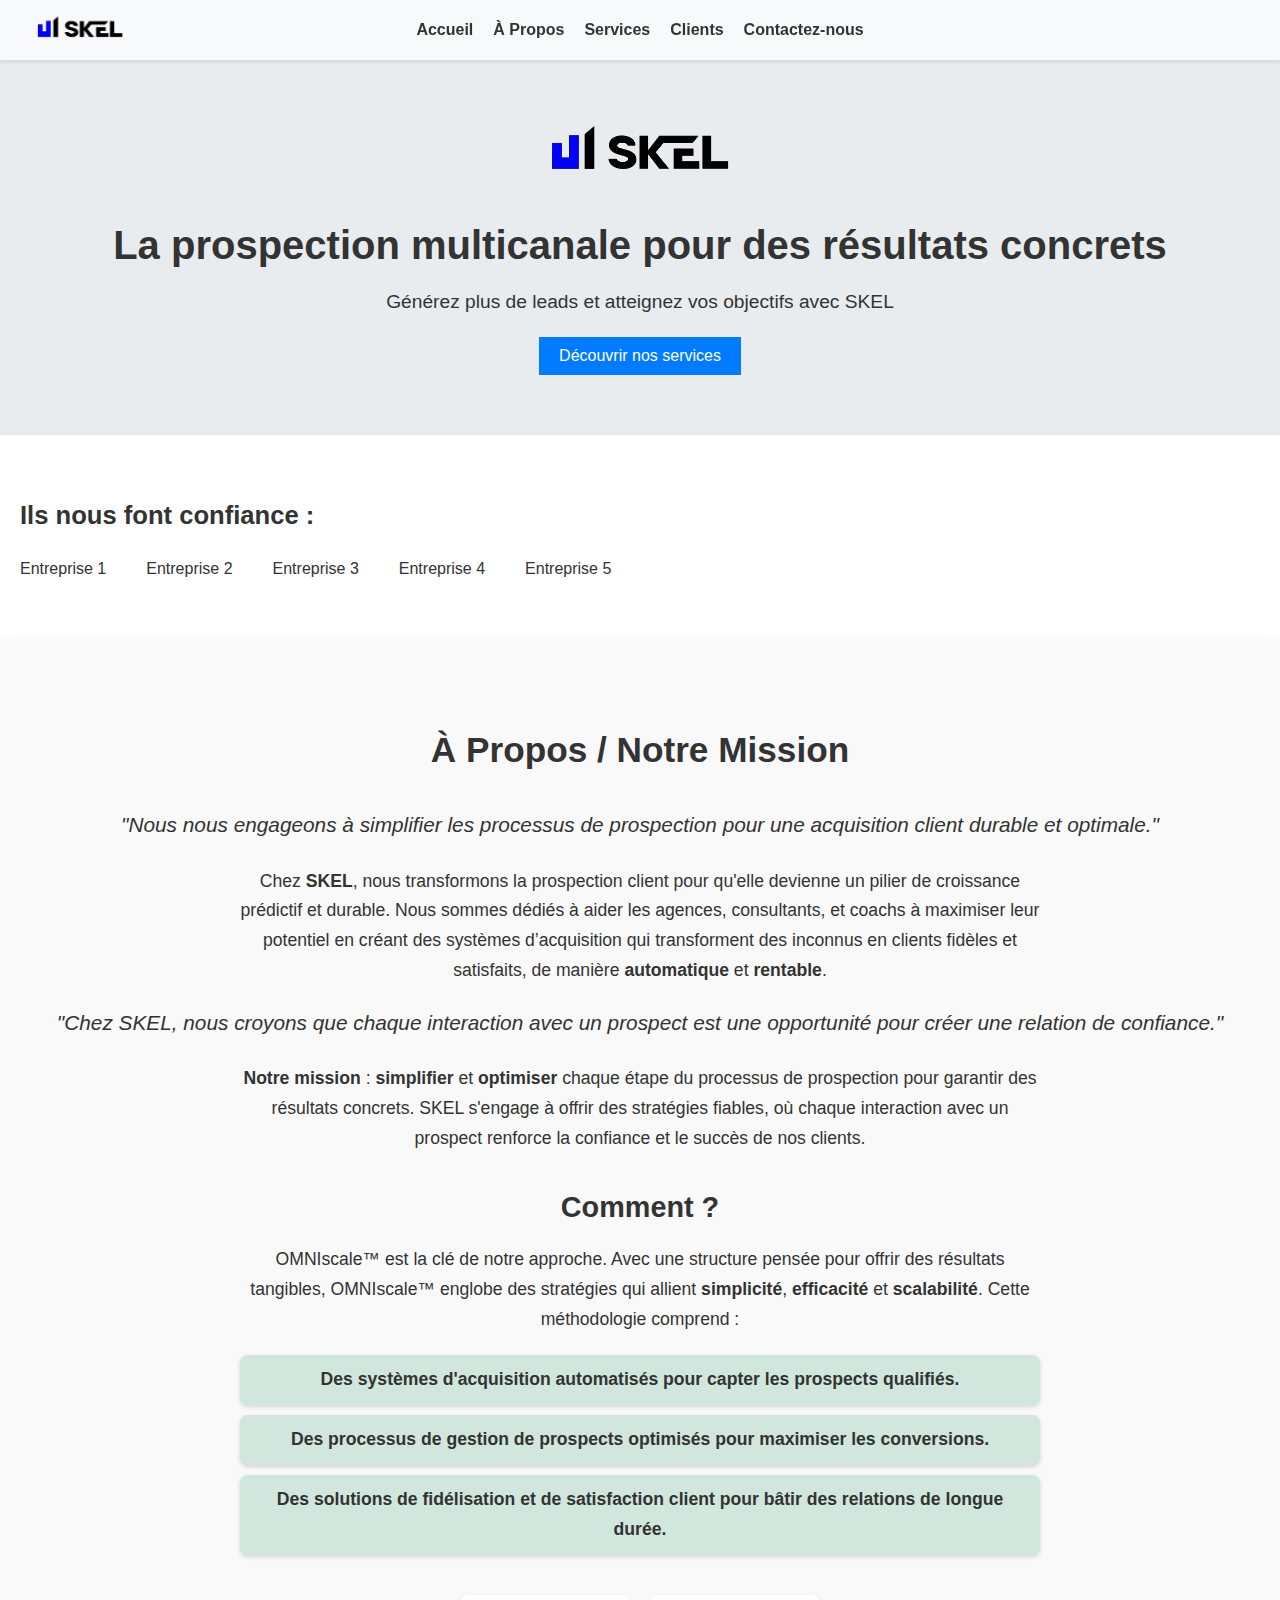
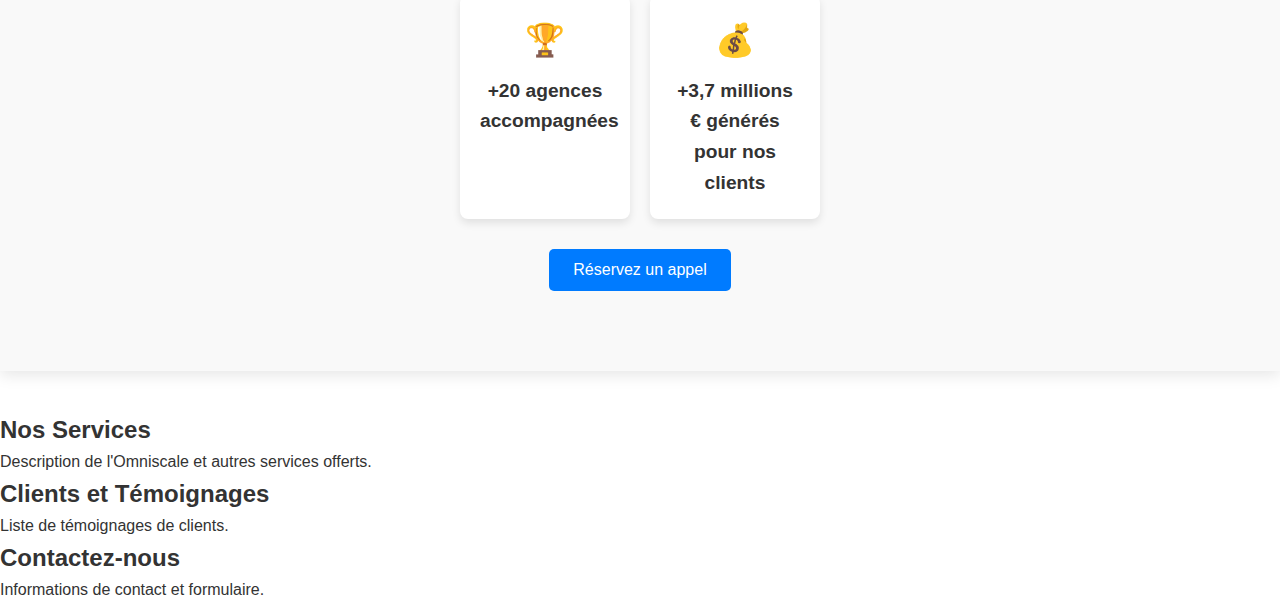
==== index.html @ d45bb6d4 "Update index.html" ====
<!DOCTYPE html>
<html lang="fr">
<head>
    <meta charset="UTF-8">
    <meta name="viewport" content="width=device-width, initial-scale=1.0">
    <title>SKEL - Prospection Multicanale</title>
    <link rel="stylesheet" href="assets/styles.css">
</head>
<body>

<!-- Menu de navigation -->
<header>
    <nav>
        <a href="#accueil" class="logo-container"><img src="assets/skel_logo.png" alt="Logo SKEL" class="logo"></a>
        <ul class="nav-links">
            <li><a href="#accueil">Accueil</a></li>
            <li><a href="#apropos">À Propos</a></li>
            <li><a href="#services">Services</a></li>
            <li><a href="#clients">Clients</a></li>
            <li><a href="#contact">Contactez-nous</a></li>
        </ul>
        <button class="hamburger" onclick="toggleMenu()">☰</button>
    </nav>
</header>

<!-- Section Accueil avec phrase d'accroche et logo -->
<section id="accueil">
    <img src="assets/skel_logo.png" alt="Logo SKEL" style="width: 250px; height: auto;">
    <h1>La prospection multicanale pour des résultats concrets</h1>
    <p>Générez plus de leads et atteignez vos objectifs avec SKEL</p>
    <button onclick="window.location.href='#services'">Découvrir nos services</button>
</section>

<!-- Section pour les entreprises de confiance -->
<section id="trusted">
    <h2>Ils nous font confiance :</h2>
    <div class="trusted-carousel">
        <span>Entreprise 1</span>
        <span>Entreprise 2</span>
        <span>Entreprise 3</span>
        <span>Entreprise 4</span>
        <span>Entreprise 5</span>
    </div>
</section>

<section id="apropos">
    <h2>À Propos / Notre Mission</h2>
    <blockquote class="phrase-accroche">"Nous nous engageons à simplifier les processus de prospection pour une acquisition client durable et optimale."</blockquote>
    
    <div class="intro-sk">
        <p>Chez <strong>SKEL</strong>, nous transformons la prospection client pour qu'elle devienne un pilier de croissance prédictif et durable. Nous sommes dédiés à aider les agences, consultants, et coachs à maximiser leur potentiel en créant des systèmes d’acquisition qui transforment des inconnus en clients fidèles et satisfaits, de manière <strong>automatique</strong> et <strong>rentable</strong>.</p>
        <blockquote class="phrase-accroche">"Chez SKEL, nous croyons que chaque interaction avec un prospect est une opportunité pour créer une relation de confiance."</blockquote> <!-- Phrase d'accroche ajoutée ici -->
        <p><strong>Notre mission</strong> : <strong>simplifier</strong> et <strong>optimiser</strong> chaque étape du processus de prospection pour garantir des résultats concrets. SKEL s'engage à offrir des stratégies fiables, où chaque interaction avec un prospect renforce la confiance et le succès de nos clients.</p>
    </div>

    <div class="methodology-overview">
        <h3>Comment ?</h3>
        <p>OMNIscale™ est la clé de notre approche. Avec une structure pensée pour offrir des résultats tangibles, OMNIscale™ englobe des stratégies qui allient <strong>simplicité</strong>, <strong>efficacité</strong> et <strong>scalabilité</strong>. Cette méthodologie comprend :</p>
        <ul>
            <li>Des systèmes d'acquisition automatisés pour capter les prospects qualifiés.</li>
            <li>Des processus de gestion de prospects optimisés pour maximiser les conversions.</li>
            <li>Des solutions de fidélisation et de satisfaction client pour bâtir des relations de longue durée.</li>
        </ul>
    </div>

    <div class="stats">
        <div class="stat-box">
            <span class="icon">🏆</span>
            <p><strong>+20</strong> agences accompagnées</p>
        </div>
        <div class="stat-box">
            <span class="icon">💰</span>
            <p><strong>+3,7 millions €</strong> générés pour nos clients</p>
        </div>
    </div>

    <button onclick="window.location.href='#contact'">Réservez un appel</button>
</section>

<section id="services">
    <h2>Nos Services</h2>
    <p>Description de l'Omniscale et autres services offerts.</p>
</section>

<section id="clients">
    <h2>Clients et Témoignages</h2>
    <p>Liste de témoignages de clients.</p>
</section>

<section id="contact">
    <h2>Contactez-nous</h2>
    <p>Informations de contact et formulaire.</p>
</section>

<script src="assets/script.js"></script>
</body>
</html>
---- assets/styles.css ----
/* Styles de base */
* {
    margin: 0;
    padding: 0;
    box-sizing: border-box;
    font-family: Arial, sans-serif;
}

body {
    line-height: 1.6;
    color: #333;
    overflow-x: hidden; /* Empêche le défilement horizontal */
}

/* Styles de navigation */
header {
    background-color: #f8f9fa;
    padding: 10px 20px;
    box-shadow: 0 2px 4px rgba(0, 0, 0, 0.1);
    position: sticky;
    top: 0;
    width: 100%;
    z-index: 1000;
    display: flex;
    align-items: center;
    justify-content: center;
    height: 60px;
}

/* Logo et menu dans une ligne pour PC */
.logo-container {
    position: absolute;
    top: 55%;
    left: 20px;
    transform: translateY(-50%);
}

.logo {
    width: 120px;
}

.nav-links {
    list-style-type: none;
    display: flex;
    gap: 20px;
}

.nav-links li {
    display: inline-block;
}

.nav-links li a {
    text-decoration: none;
    color: #333;
    font-weight: bold;
    transition: color 0.3s;
}

.nav-links li a:hover {
    color: #007bff;
}

/* Hamburger menu - Mobile uniquement */
.hamburger {
    display: none;
    font-size: 30px;
    background: none;
    border: none;
    cursor: pointer;
}

/* Section Accueil */
#accueil {
    text-align: center;
    padding: 60px 20px;
    background-color: #e9ecef;
}

#accueil img {
    width: 250px;
    margin-bottom: 20px;
}

#accueil h1 {
    font-size: 2.5rem;
    margin-bottom: 10px;
}

#accueil p {
    font-size: 1.2rem;
    margin-bottom: 20px;
}

#accueil button {
    background-color: #007bff;
    color: #fff;
    border: none;
    padding: 10px 20px;
    font-size: 1rem;
    cursor: pointer;
    transition: background-color 0.3s;
}

#accueil button:hover {
    background-color: #0056b3;
}

/* Carousel ajusté */
.trusted-carousel {
    display: flex;
    gap: 40px;
    animation: scroll 10s linear infinite;
    overflow: hidden;
    white-space: nowrap;
}

@keyframes scroll {
    0% { transform: translateX(0); }
    100% { transform: translateX(-100%); }
}

/* Section "Ils nous font confiance" */
#trusted h2 {
    font-size: 1.6rem;
    margin-bottom: 20px;
}

#trusted {
    padding: 60px 20px;
}

/* Section À propos */
#apropos {
    padding: 80px 20px;
    text-align: center;
    background-color: #f9f9f9;
    box-shadow: 0px 4px 15px rgba(0, 0, 0, 0.1);
    margin-bottom: 40px;
}

#apropos h2 {
    font-size: 2.2rem;
    margin-bottom: 30px;
}

.phrase-accroche {
    font-size: 1.3rem;
    font-style: italic;
    margin-bottom: 25px;
}

.intro-sk p, .methodology-overview p, .methodology-overview ul {
    font-size: 1.1rem;
    max-width: 800px;
    margin: auto;
    margin-bottom: 20px;
    line-height: 1.7;
}

.methodology-overview {
    margin-top: 30px;
}

.methodology-overview h3 {
    font-size: 1.8rem;
    margin-bottom: 15px;
}

.methodology-overview ul {
    list-style: none;
    padding: 0;
}

.methodology-overview ul li {
    margin: 10px 0;
    padding: 10px;
    background-color: #d1e7dd;
    border-radius: 8px;
    font-weight: bold;
    box-shadow: 0 2px 4px rgba(0, 0, 0, 0.15);
}

/* Bulles et stats */
.stats {
    display: flex;
    justify-content: center;
    gap: 20px;
    margin-top: 40px;
}

.stat-box {
    background-color: #ffffff;
    padding: 20px;
    box-shadow: 0 4px 8px rgba(0, 0, 0, 0.1);
    border-radius: 8px;
    width: 170px;
    text-align: center;
}

.stat-box .icon {
    font-size: 2rem;
    color: #007bff;
}

.stat-box p {
    font-size: 1.2rem;
    font-weight: bold;
    margin-top: 10px;
}

/* Bouton d'appel à l'action */
#apropos button {
    margin-top: 30px;
    padding: 12px 24px;
    font-size: 1rem;
    color: #fff;
    background-color: #007bff;
    border: none;
    border-radius: 5px;
    cursor: pointer;
    transition: background-color 0.3s;
}

#apropos button:hover {
    background-color: #0056b3;
}

/* Styles pour mobile */
@media (max-width: 768px) {
    .logo-container {
        position: absolute;
        top: 55%;
        left: 20px;
        transform: translateY(-50%);
    } 

    .logo {
        width: 100px;
    }

    .nav-links {
        display: none;
        flex-direction: column;
        align-items: flex-start;
        background-color: #f8f9fa;
        width: 100%;
        position: absolute;
        top: 60px;
        left: 0;
        padding: 20px;
        font-size: 1.2rem;
    }

    .nav-links.show {
        display: flex;
    }

    .nav-links li {
        margin: 10px 0;
    }

    .hamburger {
        display: block;
        position: absolute;
        top: 46%;
        right: 20px;
        transform: translateY(-50%);
    }

    #accueil {
        padding-top: 80px;
    }

    #trusted {
        padding: 40px 10px;
    }

    #apropos h2 {
        font-size: 1.8rem;
    }

    .stat-box {
        width: 100%;
    }
}
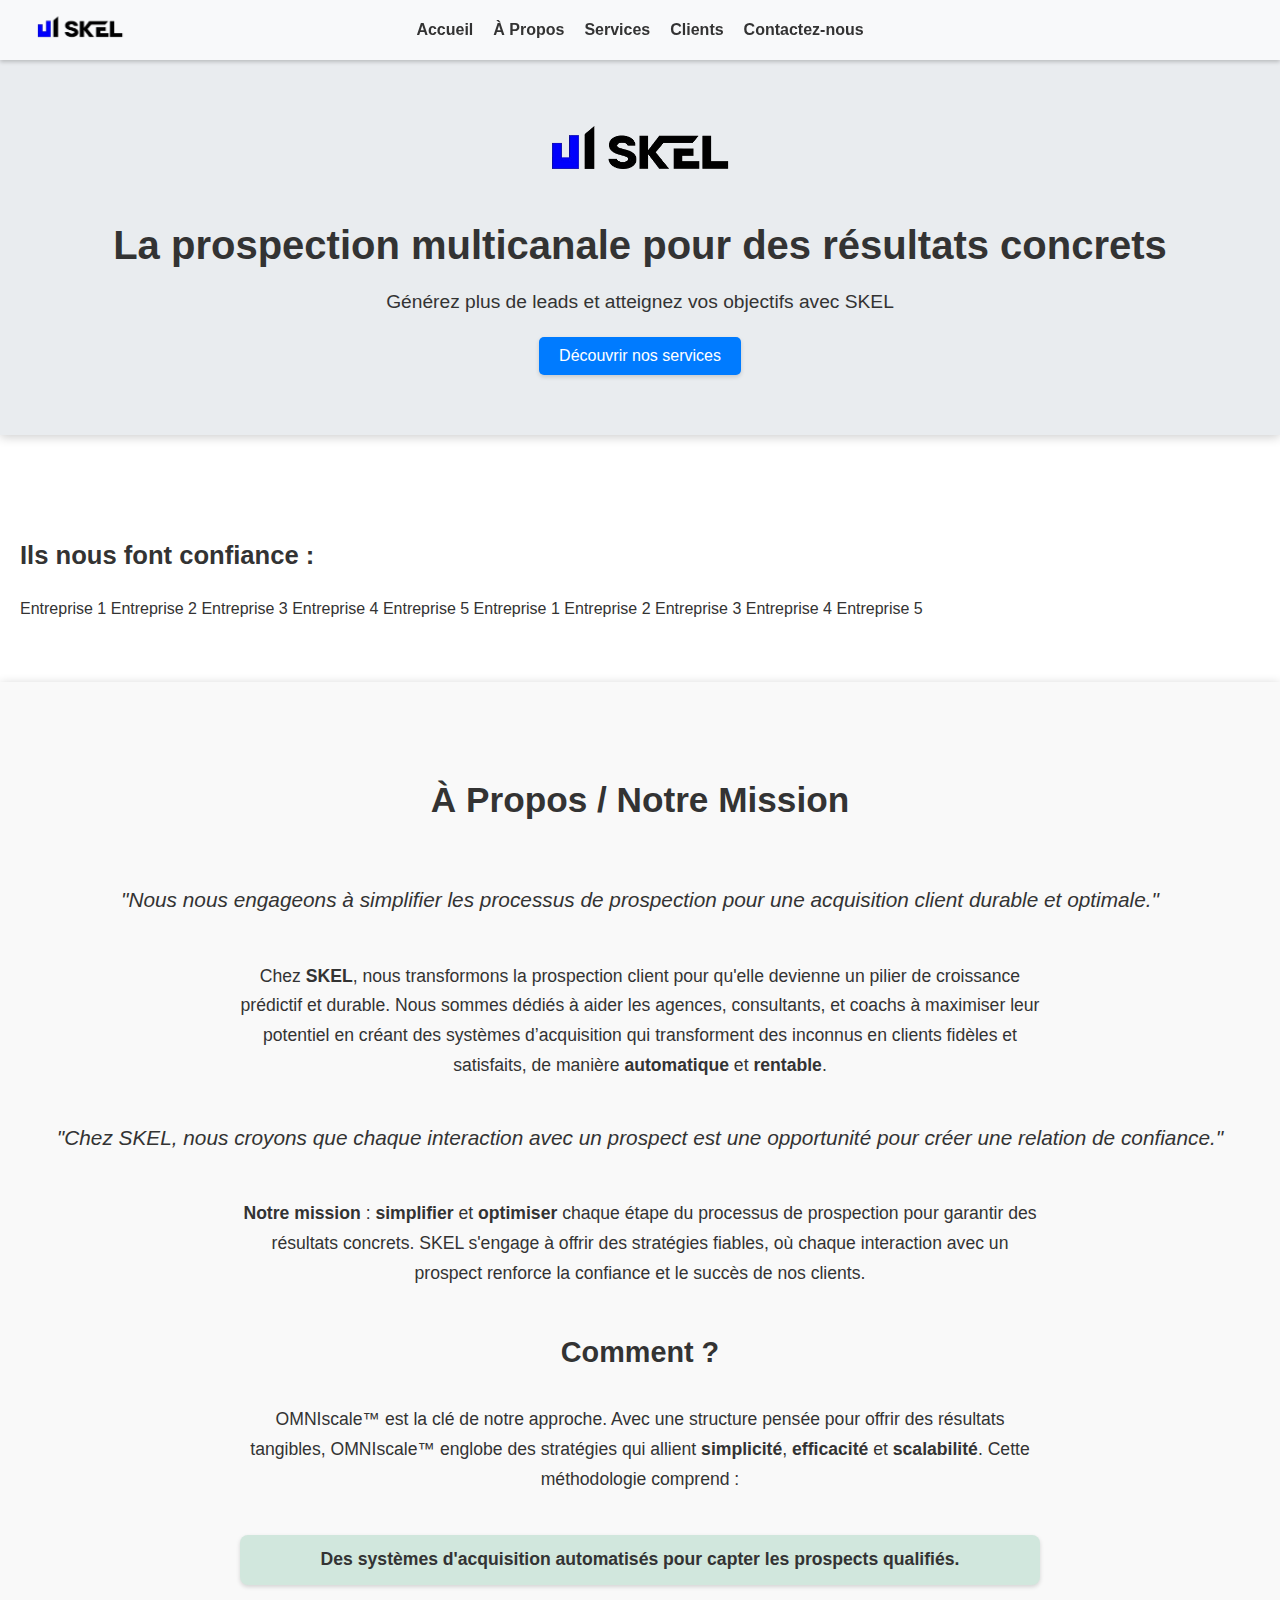
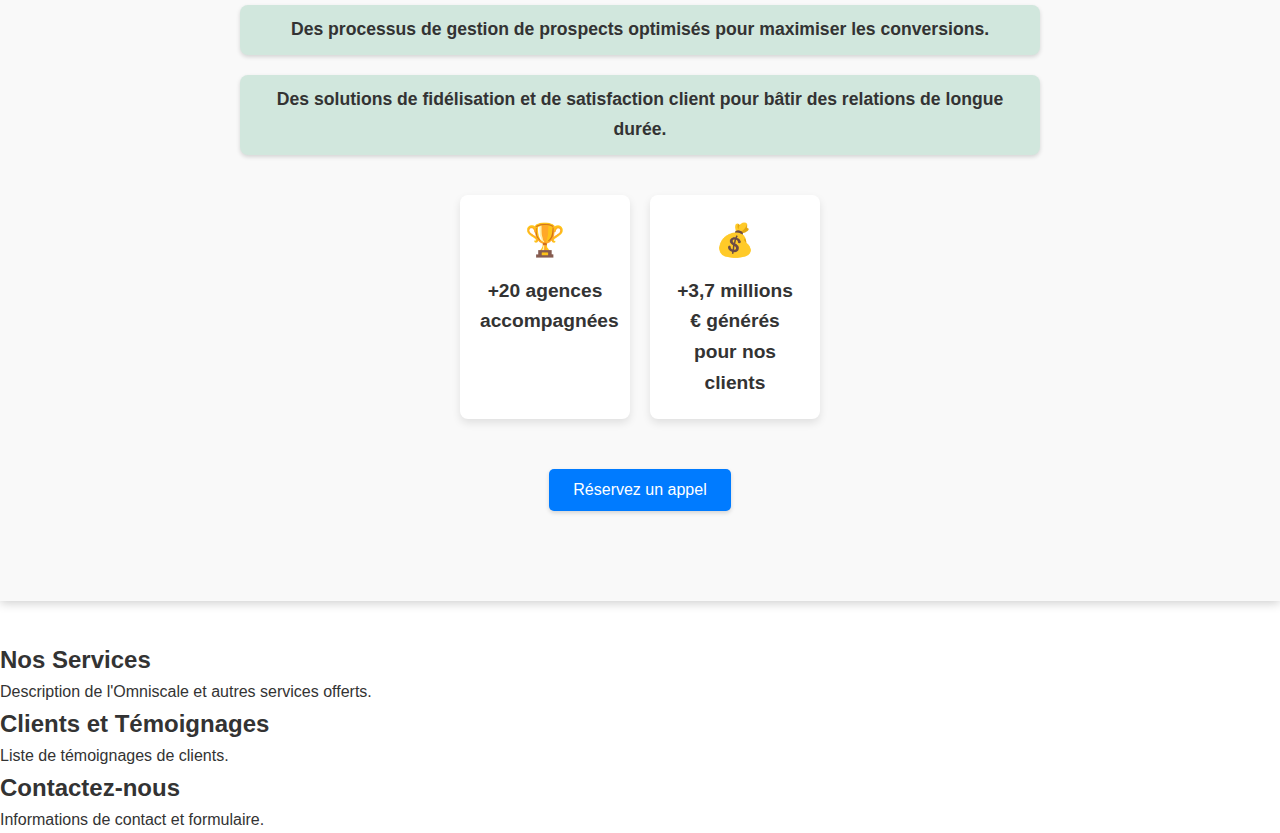
==== commit 51919166: "Update index.html" ====
--- a/index.html
+++ b/index.html
@@ -35,11 +35,19 @@
 <section id="trusted">
     <h2>Ils nous font confiance :</h2>
     <div class="trusted-carousel">
-        <span>Entreprise 1</span>
-        <span>Entreprise 2</span>
-        <span>Entreprise 3</span>
-        <span>Entreprise 4</span>
-        <span>Entreprise 5</span>
+        <div class="slide-track">
+            <span class="slide">Entreprise 1</span>
+            <span class="slide">Entreprise 2</span>
+            <span class="slide">Entreprise 3</span>
+            <span class="slide">Entreprise 4</span>
+            <span class="slide">Entreprise 5</span>
+            <!-- Duplicata pour le défilement en boucle -->
+            <span class="slide">Entreprise 1</span>
+            <span class="slide">Entreprise 2</span>
+            <span class="slide">Entreprise 3</span>
+            <span class="slide">Entreprise 4</span>
+            <span class="slide">Entreprise 5</span>
+        </div>
     </div>
 </section>
 
--- a/assets/styles.css
+++ b/assets/styles.css
@@ -16,7 +16,7 @@
 header {
     background-color: #f8f9fa;
     padding: 10px 20px;
-    box-shadow: 0 2px 4px rgba(0, 0, 0, 0.1);
+    box-shadow: 0 2px 4px rgba(0, 0, 0, 0.2);
     position: sticky;
     top: 0;
     width: 100%;
@@ -74,6 +74,8 @@
     text-align: center;
     padding: 60px 20px;
     background-color: #e9ecef;
+    box-shadow: 0 2px 10px rgba(0, 0, 0, 0.2); /* Ajout de l'ombrage */
+    margin-bottom: 40px; /* Espace en dessous */
 }
 
 #accueil img {
@@ -98,7 +100,9 @@
     padding: 10px 20px;
     font-size: 1rem;
     cursor: pointer;
+    border-radius: 5px; /* Coins arrondis */
     transition: background-color 0.3s;
+    box-shadow: 0 2px 4px rgba(0, 0, 0, 0.15);
 }
 
 #accueil button:hover {
@@ -131,29 +135,29 @@
 
 /* Section À propos */
 #apropos {
-    padding: 80px 20px;
+    padding: 90px 20px;
     text-align: center;
     background-color: #f9f9f9;
-    box-shadow: 0px 4px 15px rgba(0, 0, 0, 0.1);
+    box-shadow: 0 2px 10px rgba(0, 0, 0, 0.2);
     margin-bottom: 40px;
 }
 
 #apropos h2 {
     font-size: 2.2rem;
-    margin-bottom: 30px;
+    margin-bottom: 55px; /* Augmente l'espace sous le titre principal */
 }
 
 .phrase-accroche {
     font-size: 1.3rem;
     font-style: italic;
-    margin-bottom: 25px;
+    margin-bottom: 45px; /* Augmente l'espace sous les phrases d'accroche */
 }
 
 .intro-sk p, .methodology-overview p, .methodology-overview ul {
     font-size: 1.1rem;
     max-width: 800px;
     margin: auto;
-    margin-bottom: 20px;
+    margin-bottom: 40px; /* Augmente l'espace entre chaque paragraphe et liste */
     line-height: 1.7;
 }
 
@@ -163,7 +167,8 @@
 
 .methodology-overview h3 {
     font-size: 1.8rem;
-    margin-bottom: 15px;
+    margin-top: 40px; /* Augmente l'espace au-dessus du sous-titre */
+    margin-bottom: 30px; /* Augmente l'espace sous le sous-titre */
 }
 
 .methodology-overview ul {
@@ -172,7 +177,7 @@
 }
 
 .methodology-overview ul li {
-    margin: 10px 0;
+    margin: 20px 0; /* Augmente l'espace entre les éléments de la liste */
     padding: 10px;
     background-color: #d1e7dd;
     border-radius: 8px;
@@ -210,7 +215,7 @@
 
 /* Bouton d'appel à l'action */
 #apropos button {
-    margin-top: 30px;
+    margin-top: 50px; /* Ajuste la marge pour descendre le bouton */
     padding: 12px 24px;
     font-size: 1rem;
     color: #fff;
@@ -219,6 +224,7 @@
     border-radius: 5px;
     cursor: pointer;
     transition: background-color 0.3s;
+    box-shadow: 0 2px 4px rgba(0, 0, 0, 0.15);
 }
 
 #apropos button:hover {
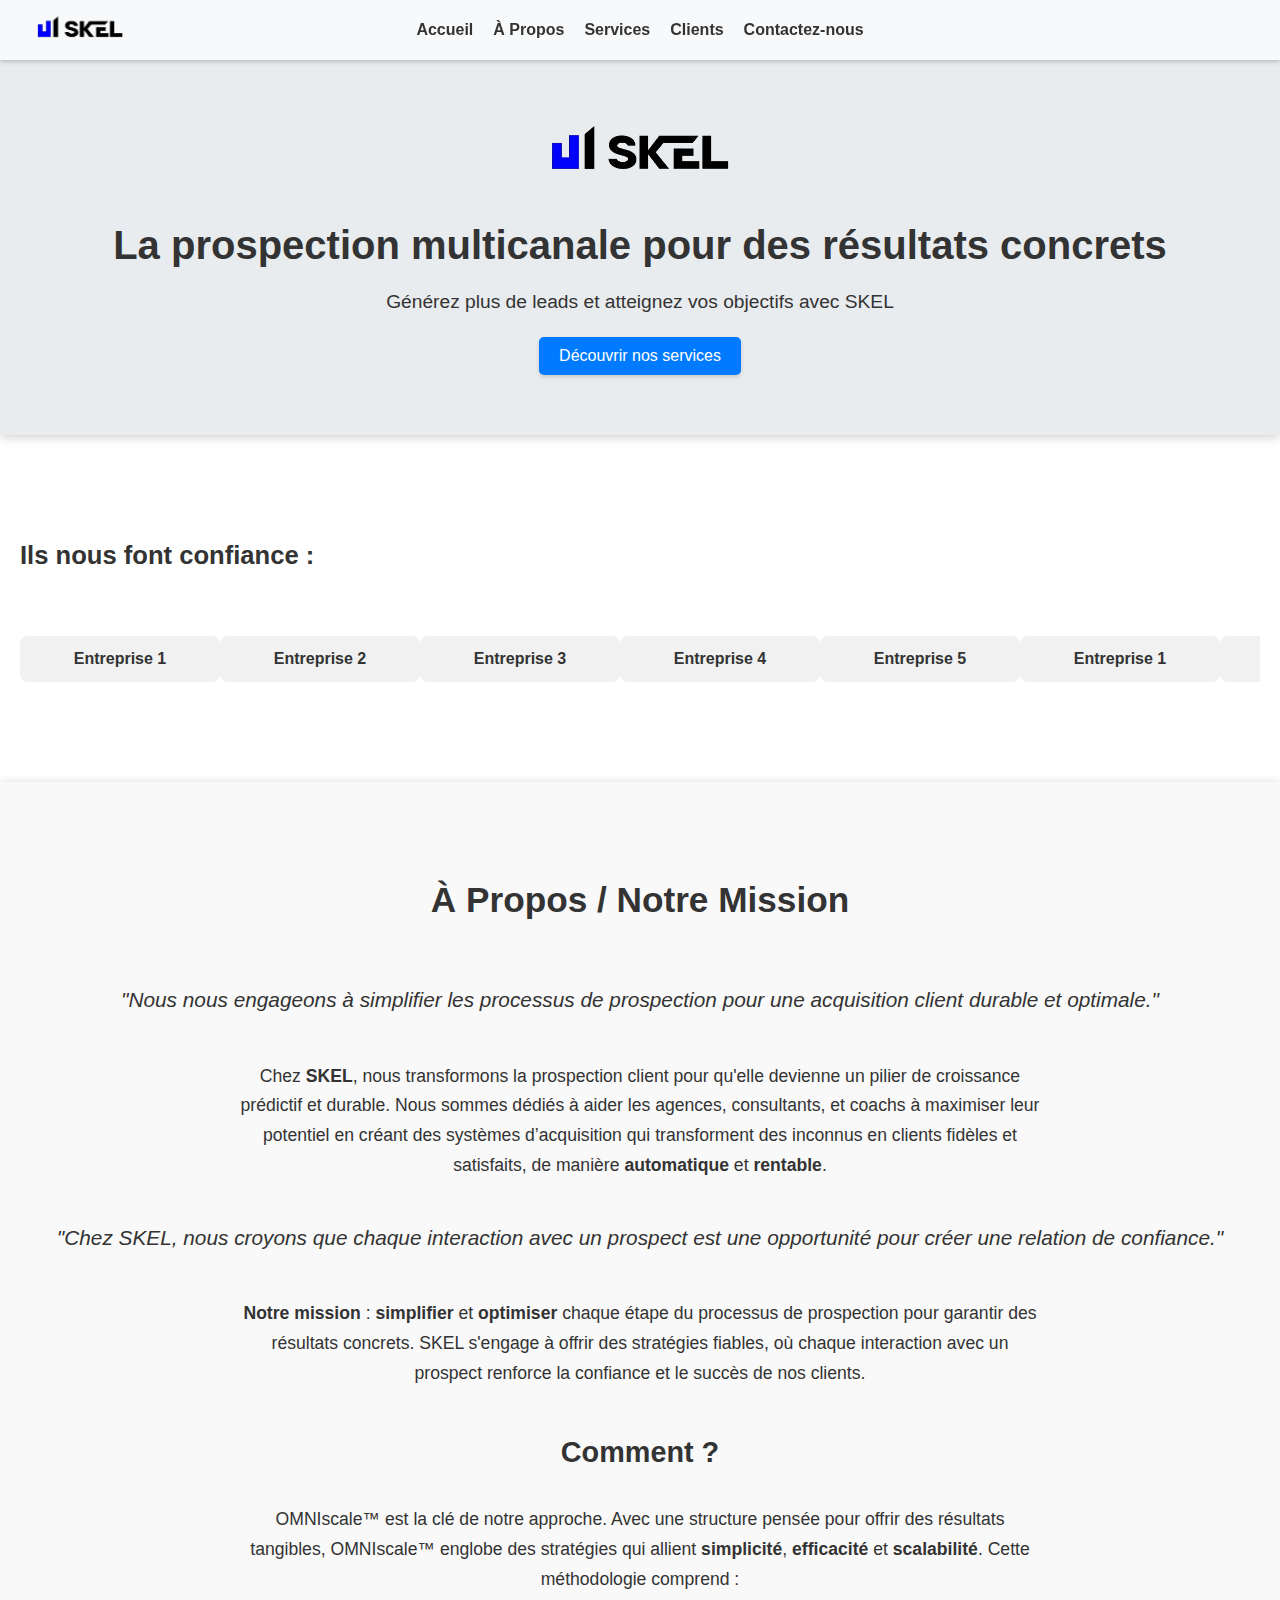
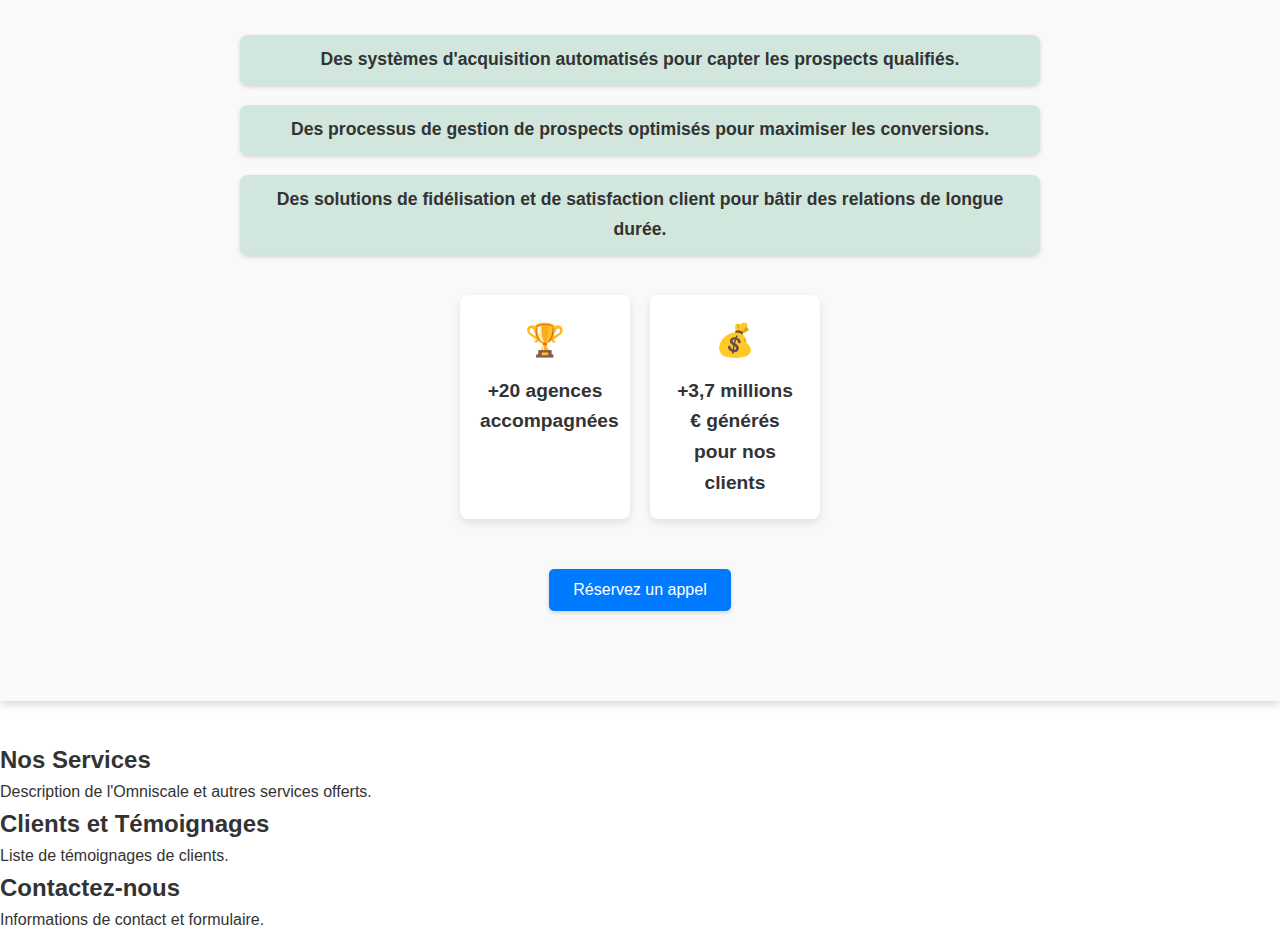
==== commit b4ffd5a4: "Update index.html" ====
--- a/index.html
+++ b/index.html
@@ -36,6 +36,12 @@
     <h2>Ils nous font confiance :</h2>
     <div class="trusted-carousel">
         <div class="slide-track">
+            <span class="slide">Entreprise 1</span>
+            <span class="slide">Entreprise 2</span>
+            <span class="slide">Entreprise 3</span>
+            <span class="slide">Entreprise 4</span>
+            <span class="slide">Entreprise 5</span>
+            <!-- Duplicata pour le défilement en boucle -->
             <span class="slide">Entreprise 1</span>
             <span class="slide">Entreprise 2</span>
             <span class="slide">Entreprise 3</span>
--- a/assets/styles.css
+++ b/assets/styles.css
@@ -109,24 +109,43 @@
     background-color: #0056b3;
 }
 
-/* Carousel ajusté */
-.trusted-carousel {
-    display: flex;
-    gap: 40px;
-    animation: scroll 10s linear infinite;
-    overflow: hidden;
-    white-space: nowrap;
-}
-
-@keyframes scroll {
-    0% { transform: translateX(0); }
-    100% { transform: translateX(-100%); }
-}
-
 /* Section "Ils nous font confiance" */
 #trusted h2 {
     font-size: 1.6rem;
     margin-bottom: 20px;
+}
+
+/* Carousel avec défilement infini */
+@keyframes scroll {
+    0% {
+        transform: translateX(0);
+    }
+    100% {
+        transform: translateX(calc(-200px * 5)); /* Ajustez 200px pour correspondre à la largeur de chaque logo */
+    }
+}
+
+.trusted-carousel {
+    overflow: hidden;
+    position: relative;
+    width: 100%;
+    margin: 0 auto;
+    padding: 40px 0;
+}
+
+.trusted-carousel .slide-track {
+    display: flex;
+    animation: scroll 20s linear infinite; /* Ajustez la durée pour modifier la vitesse */
+    width: calc(200px * 10); /* Ajustez 200px pour correspondre à la largeur de chaque logo, et multipliez par le nombre total d'éléments (y compris les duplicatas) */
+}
+
+.trusted-carousel .slide {
+    flex: 0 0 200px; /* Ajustez pour correspondre à la largeur de chaque logo */
+    padding: 10px;
+    text-align: center;
+    font-weight: bold;
+    background-color: #f1f1f1;
+    border-radius: 8px;
 }
 
 #trusted {
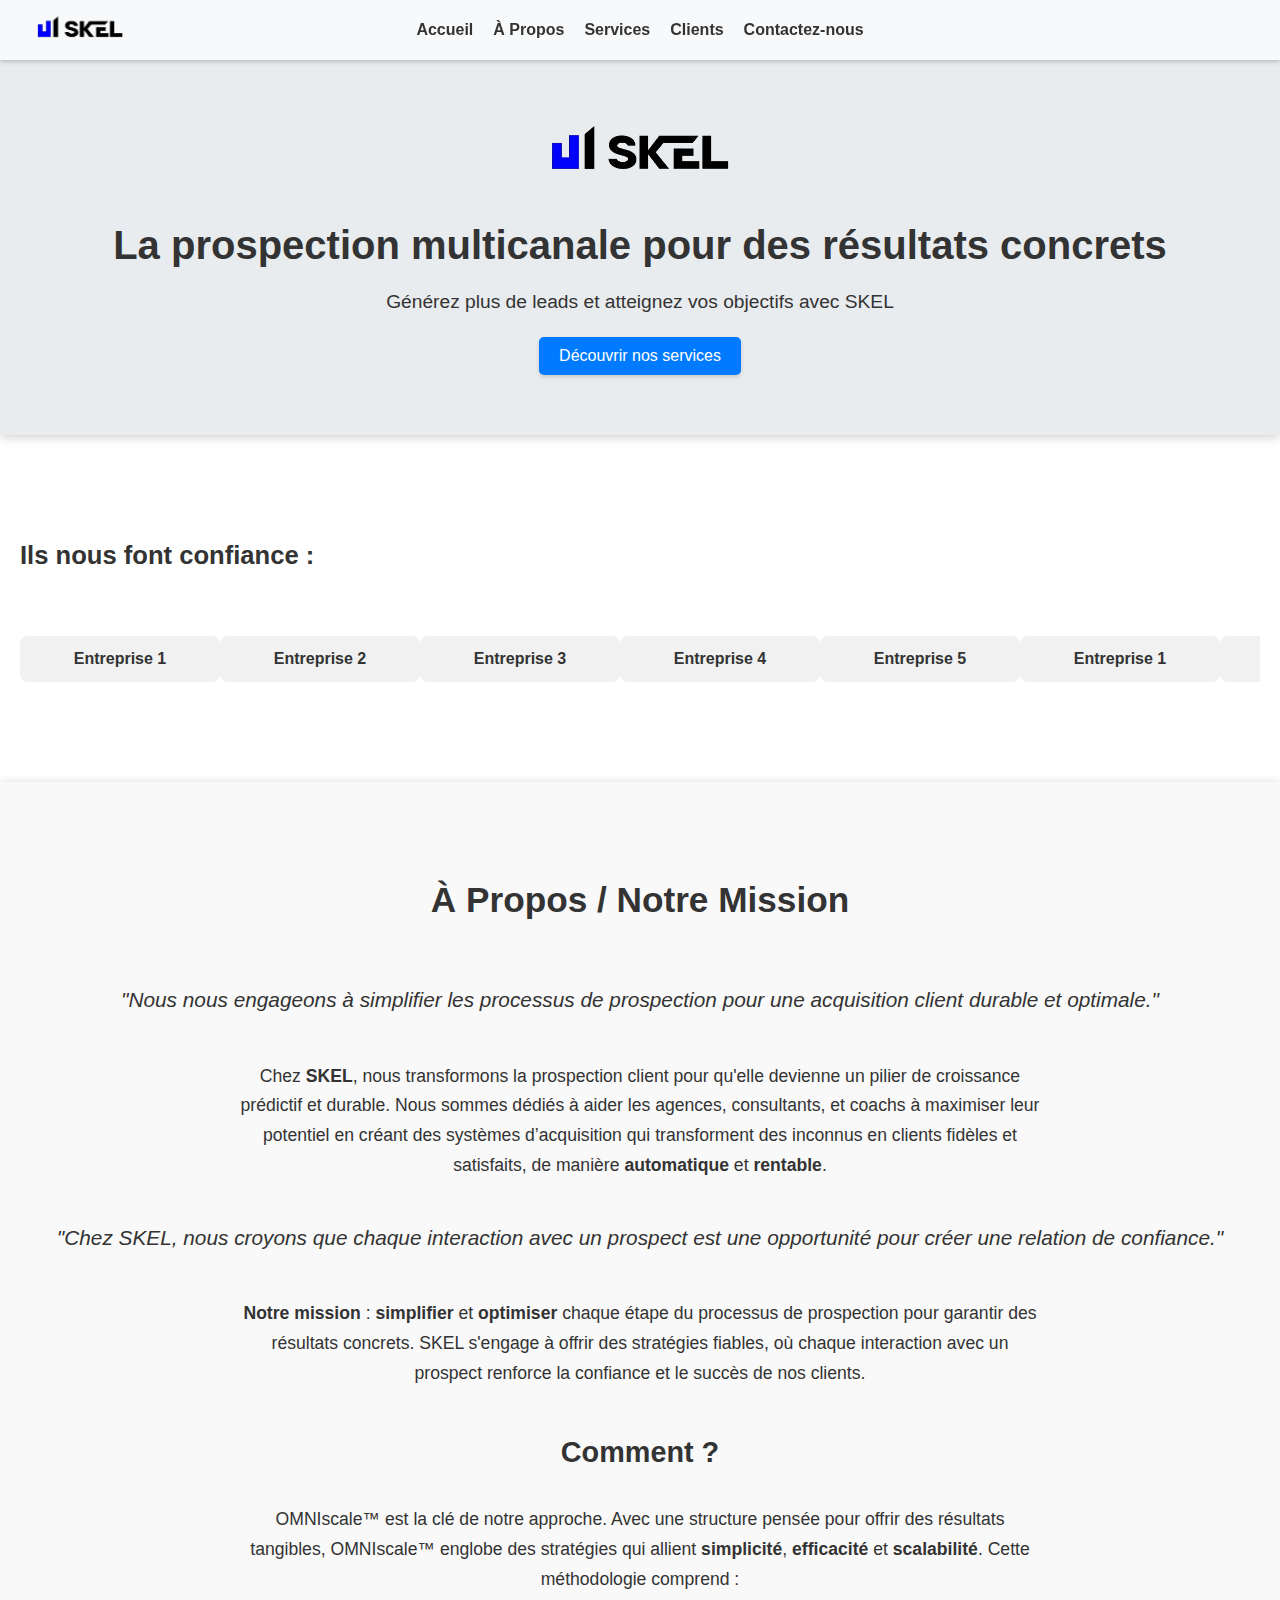
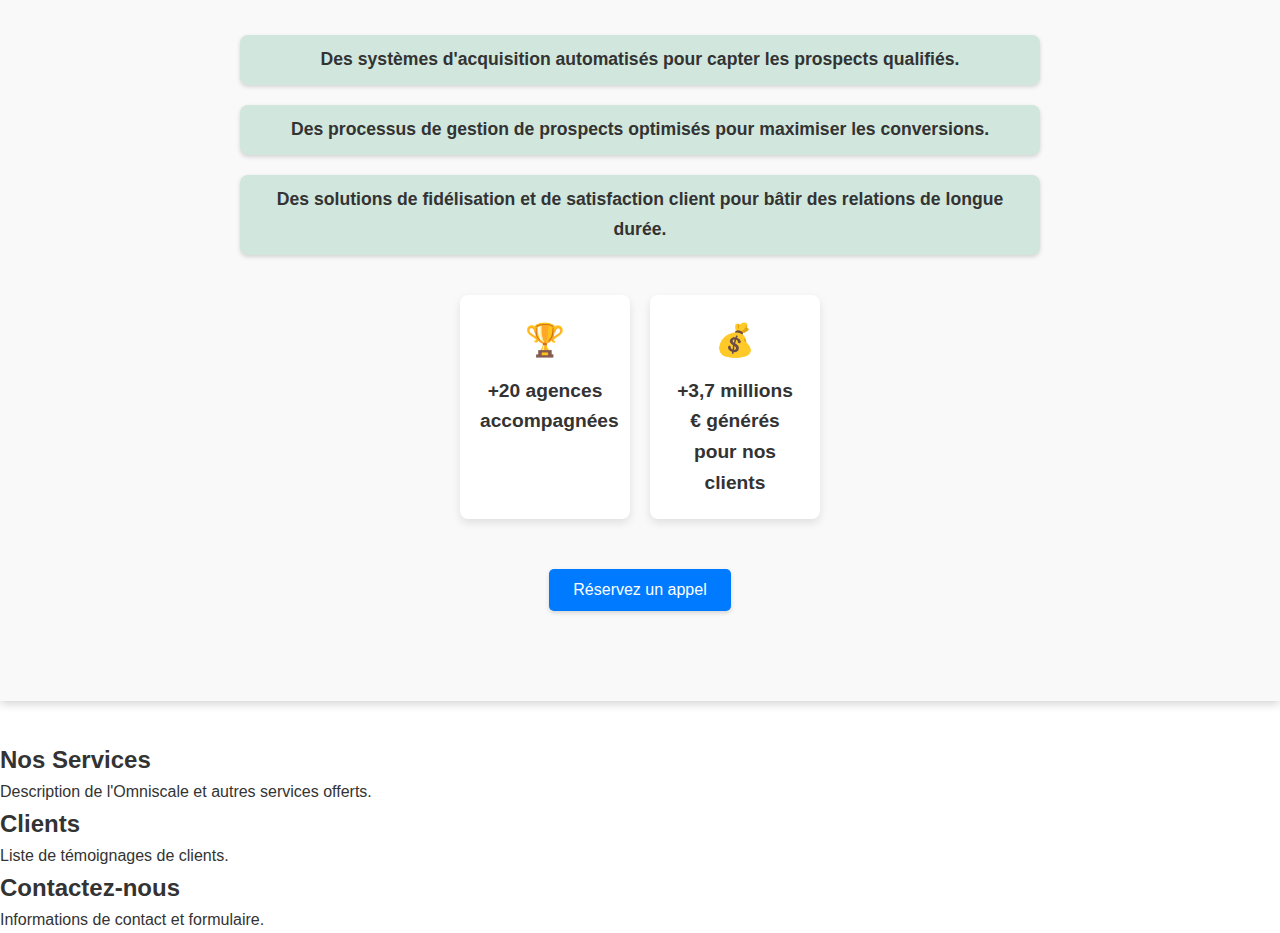
==== commit 9a689ea4: "Update index.html" ====
--- a/index.html
+++ b/index.html
@@ -97,7 +97,7 @@
 </section>
 
 <section id="clients">
-    <h2>Clients et Témoignages</h2>
+    <h2>Clients</h2>
     <p>Liste de témoignages de clients.</p>
 </section>
 
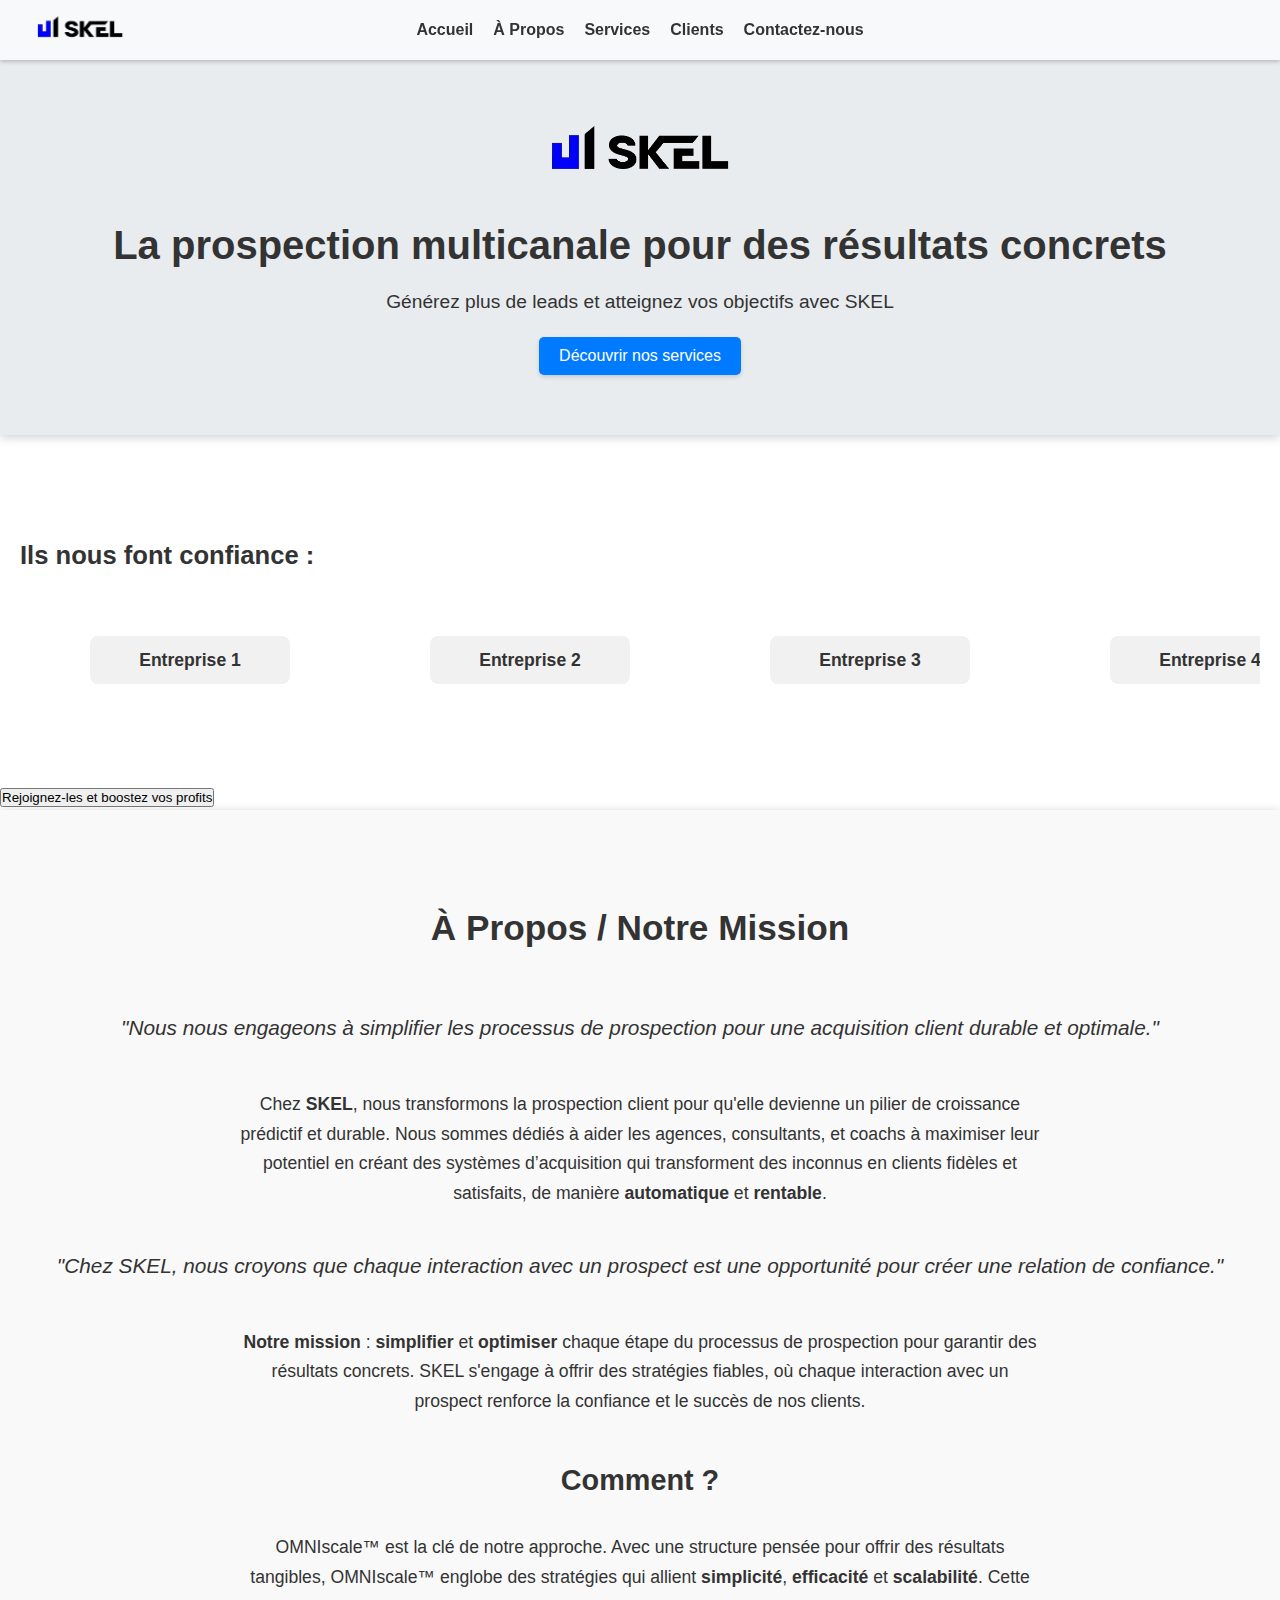
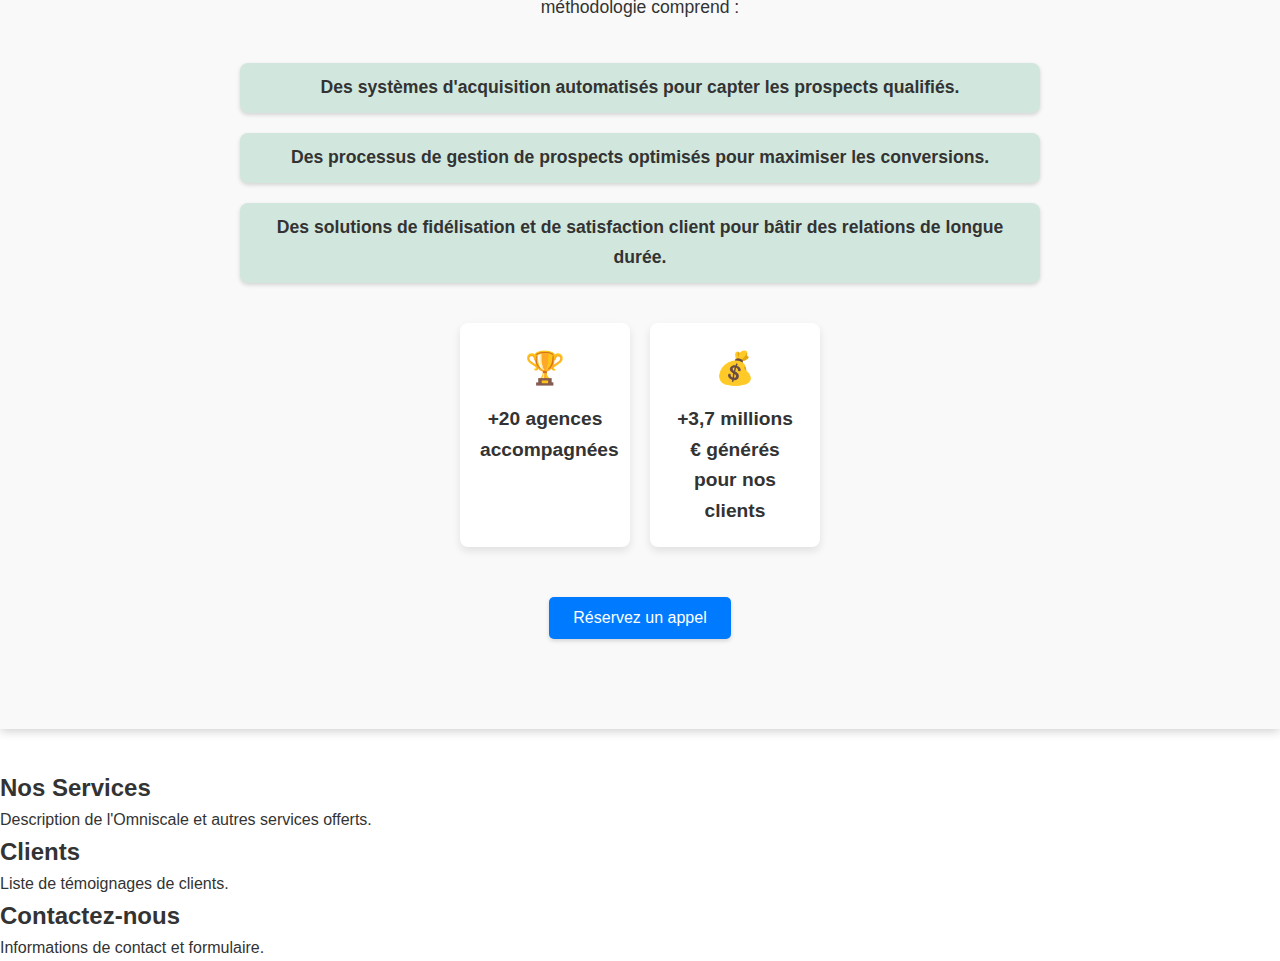
==== commit 74fe867a: "Update index.html" ====
--- a/index.html
+++ b/index.html
@@ -57,6 +57,10 @@
     </div>
 </section>
 
+<section id="cta">
+    <button onclick="window.location.href='#contact'">Rejoignez-les et boostez vos profits</button>
+</section>
+
 <section id="apropos">
     <h2>À Propos / Notre Mission</h2>
     <blockquote class="phrase-accroche">"Nous nous engageons à simplifier les processus de prospection pour une acquisition client durable et optimale."</blockquote>
--- a/assets/styles.css
+++ b/assets/styles.css
@@ -148,6 +148,13 @@
     border-radius: 8px;
 }
 
+.trusted-carousel span {
+    display: inline-block;
+        margin: 0 70px; /* Ajustez la valeur pour augmenter ou diminuer l'espacement */
+    font-size: 1.1rem;
+    font-weight: bold;
+}
+
 #trusted {
     padding: 60px 20px;
 }
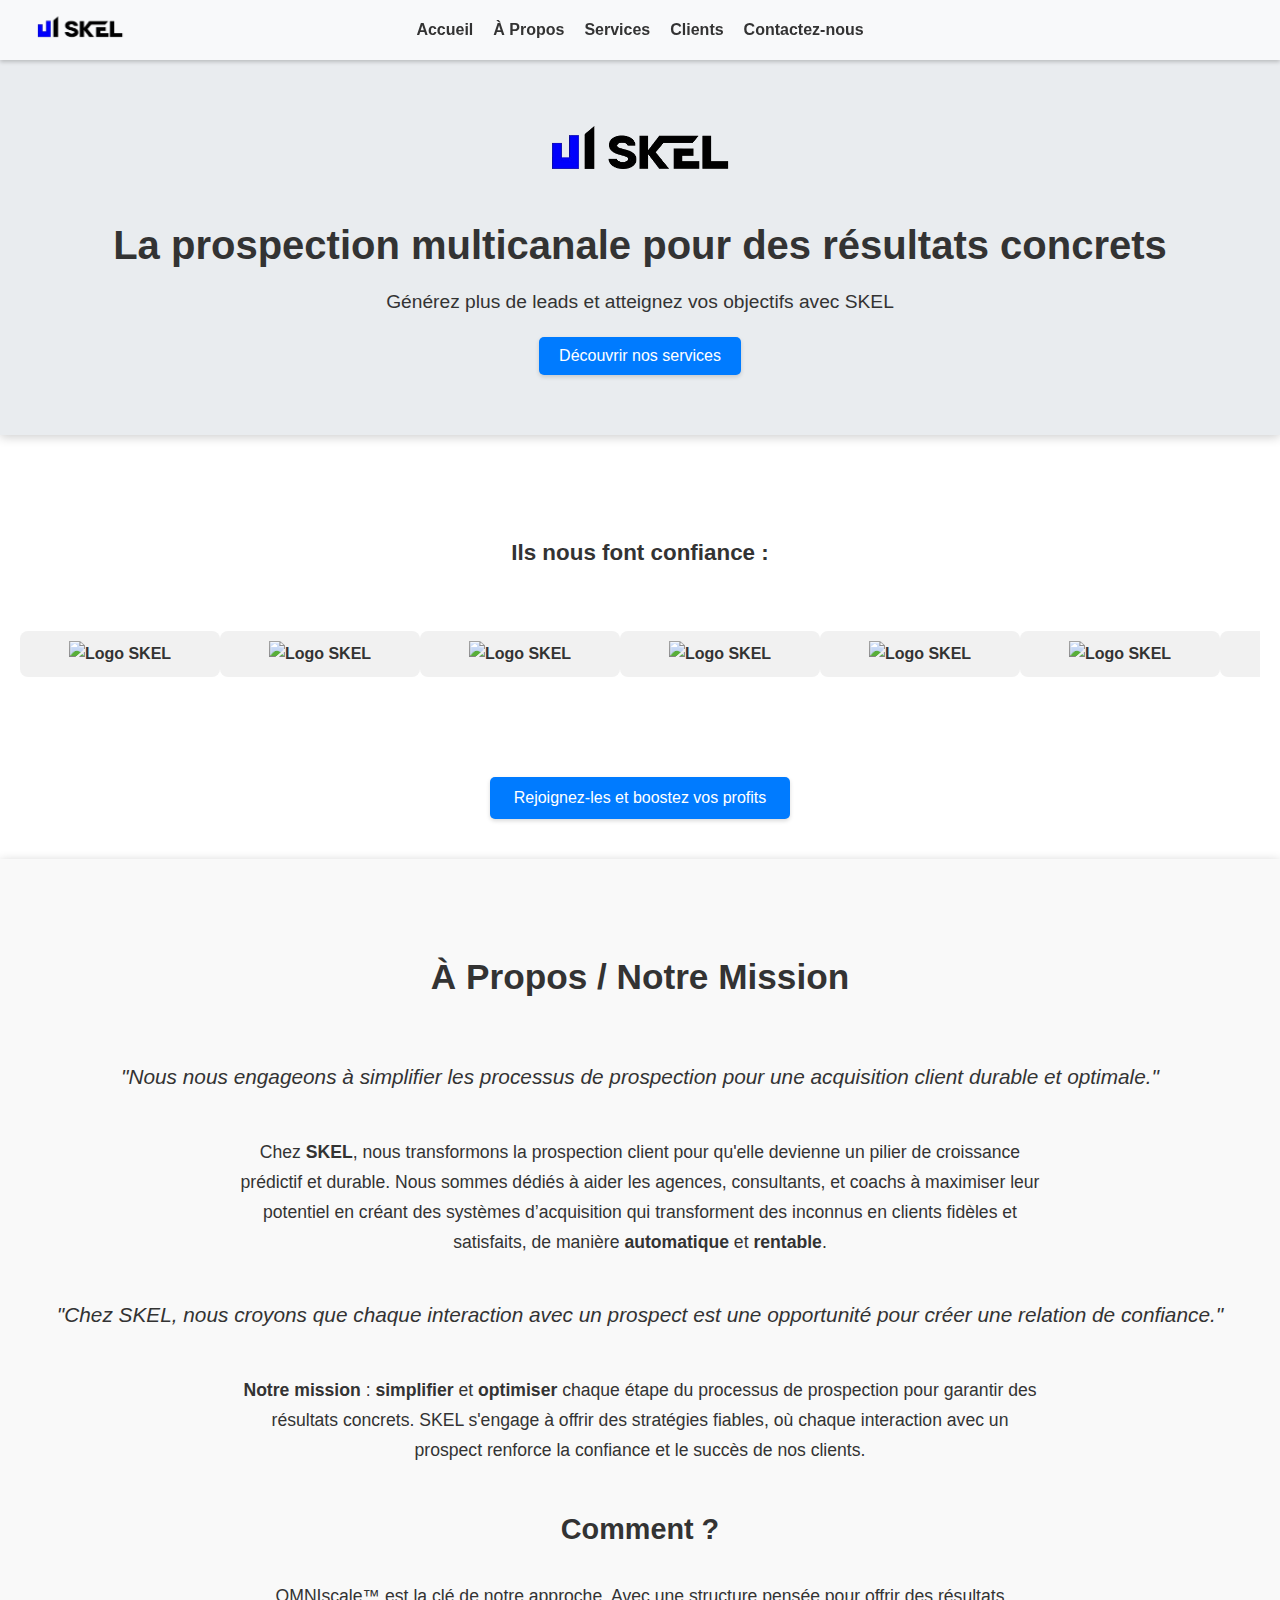
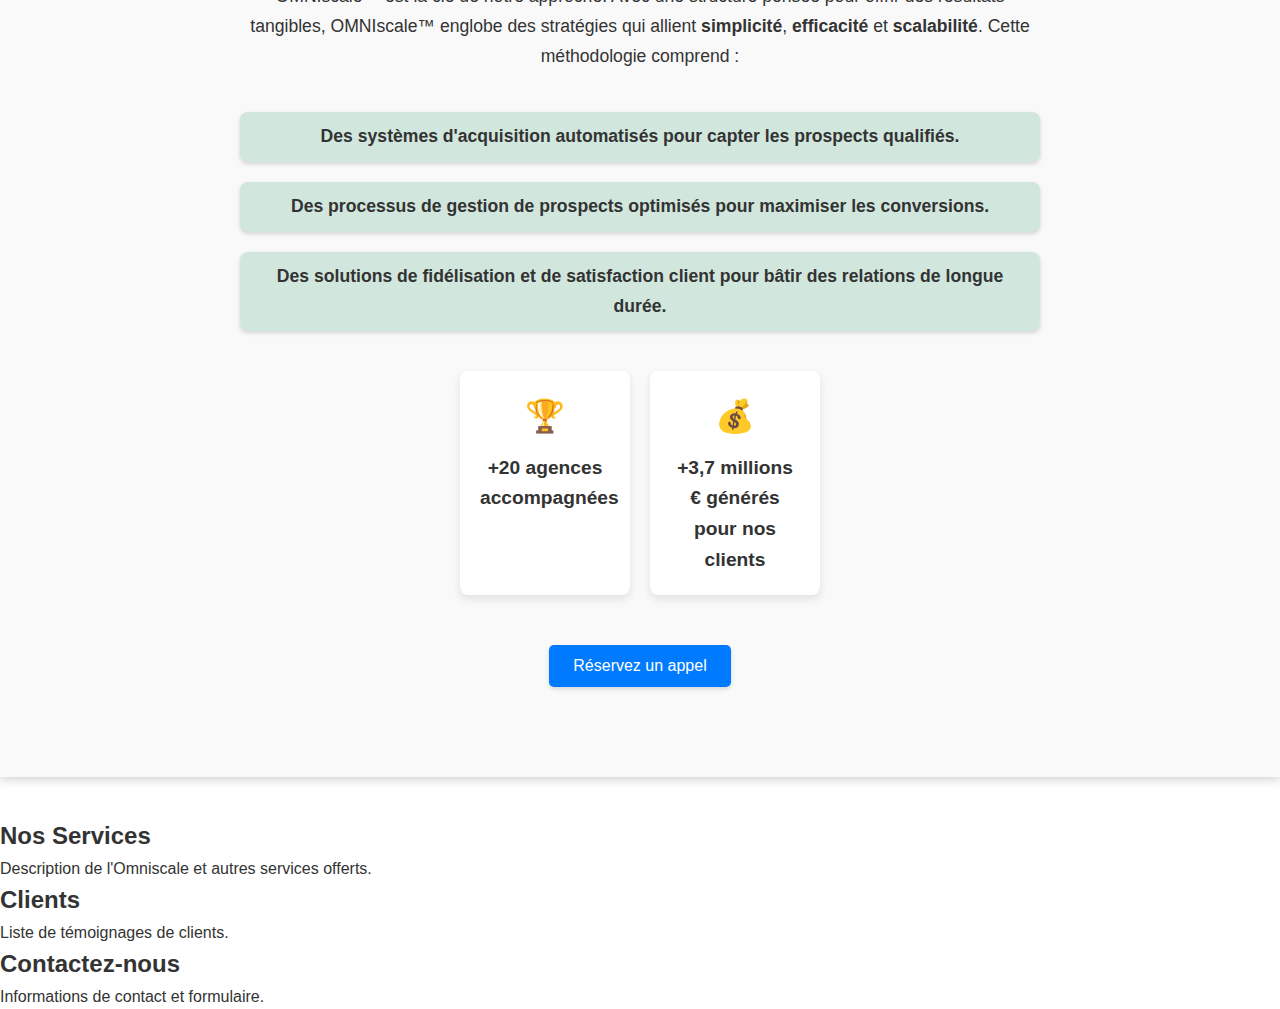
==== commit 355494d7: "Update index.html" ====
--- a/index.html
+++ b/index.html
@@ -36,23 +36,23 @@
     <h2>Ils nous font confiance :</h2>
     <div class="trusted-carousel">
         <div class="slide-track">
-            <span class="slide">Entreprise 1</span>
-            <span class="slide">Entreprise 2</span>
-            <span class="slide">Entreprise 3</span>
-            <span class="slide">Entreprise 4</span>
-            <span class="slide">Entreprise 5</span>
+            <div class="slide"><img src="assets/ScaleLogo.png" alt="Logo SKEL"></div>
+            <div class="slide"><img src="assets/ScaleLogo.png" alt="Logo SKEL"></div>
+            <div class="slide"><img src="assets/ScaleLogo.png" alt="Logo SKEL"></div>
+            <div class="slide"><img src="assets/ScaleLogo.png" alt="Logo SKEL"></div>
+            <div class="slide"><img src="assets/ScaleLogo.png" alt="Logo SKEL"></div>
             <!-- Duplicata pour le défilement en boucle -->
-            <span class="slide">Entreprise 1</span>
-            <span class="slide">Entreprise 2</span>
-            <span class="slide">Entreprise 3</span>
-            <span class="slide">Entreprise 4</span>
-            <span class="slide">Entreprise 5</span>
+            <div class="slide"><img src="assets/ScaleLogo.png" alt="Logo SKEL"></div>
+            <div class="slide"><img src="assets/ScaleLogo.png" alt="Logo SKEL"></div>
+            <div class="slide"><img src="assets/ScaleLogo.png" alt="Logo SKEL"></div>
+            <div class="slide"><img src="assets/ScaleLogo.png" alt="Logo SKEL"></div>
+            <div class="slide"><img src="assets/ScaleLogo.png" alt="Logo SKEL"></div>
             <!-- Duplicata pour le défilement en boucle -->
-            <span class="slide">Entreprise 1</span>
-            <span class="slide">Entreprise 2</span>
-            <span class="slide">Entreprise 3</span>
-            <span class="slide">Entreprise 4</span>
-            <span class="slide">Entreprise 5</span>
+            <div class="slide"><img src="assets/ScaleLogo.png" alt="Logo SKEL"></div>
+            <div class="slide"><img src="assets/ScaleLogo.png" alt="Logo SKEL"></div>
+            <div class="slide"><img src="assets/ScaleLogo.png" alt="Logo SKEL"></div>
+            <div class="slide"><img src="assets/ScaleLogo.png" alt="Logo SKEL"></div>
+            <div class="slide"><img src="assets/ScaleLogo.png" alt="Logo SKEL"></div>
         </div>
     </div>
 </section>
--- a/assets/styles.css
+++ b/assets/styles.css
@@ -109,10 +109,18 @@
     background-color: #0056b3;
 }
 
+#trusted {
+    padding-top: 60px;
+    padding-bottom: 20px;
+    padding-left: 20px;
+    padding-right: 20px;
+}
+
 /* Section "Ils nous font confiance" */
 #trusted h2 {
-    font-size: 1.6rem;
+    font-size: 1.4rem;
     margin-bottom: 20px;
+    text-align: center; /* Centre le texte */
 }
 
 /* Carousel avec défilement infini */
@@ -155,8 +163,31 @@
     font-weight: bold;
 }
 
-#trusted {
-    padding: 60px 20px;
+/* Styles pour le CTA sous le carousel */
+#cta {
+    text-align: center;
+    margin: 40px 0; /* Ajuste l'espacement au-dessus et en dessous du CTA */
+}
+
+#cta {
+    margin-top: 40px; /* Distance entre le carousel et le CTA */
+    margin-bottom: 40px; /* Distance entre le CTA et la section À propos */
+}
+
+#cta button {
+    background-color: #007bff;
+    color: #fff;
+    border: none;
+    padding: 12px 24px;
+    font-size: 1rem;
+    cursor: pointer;
+    border-radius: 5px;
+    box-shadow: 0 2px 4px rgba(0, 0, 0, 0.15);
+    transition: background-color 0.3s;
+}
+
+#cta button:hover {
+    background-color: #0056b3;
 }
 
 /* Section À propos */
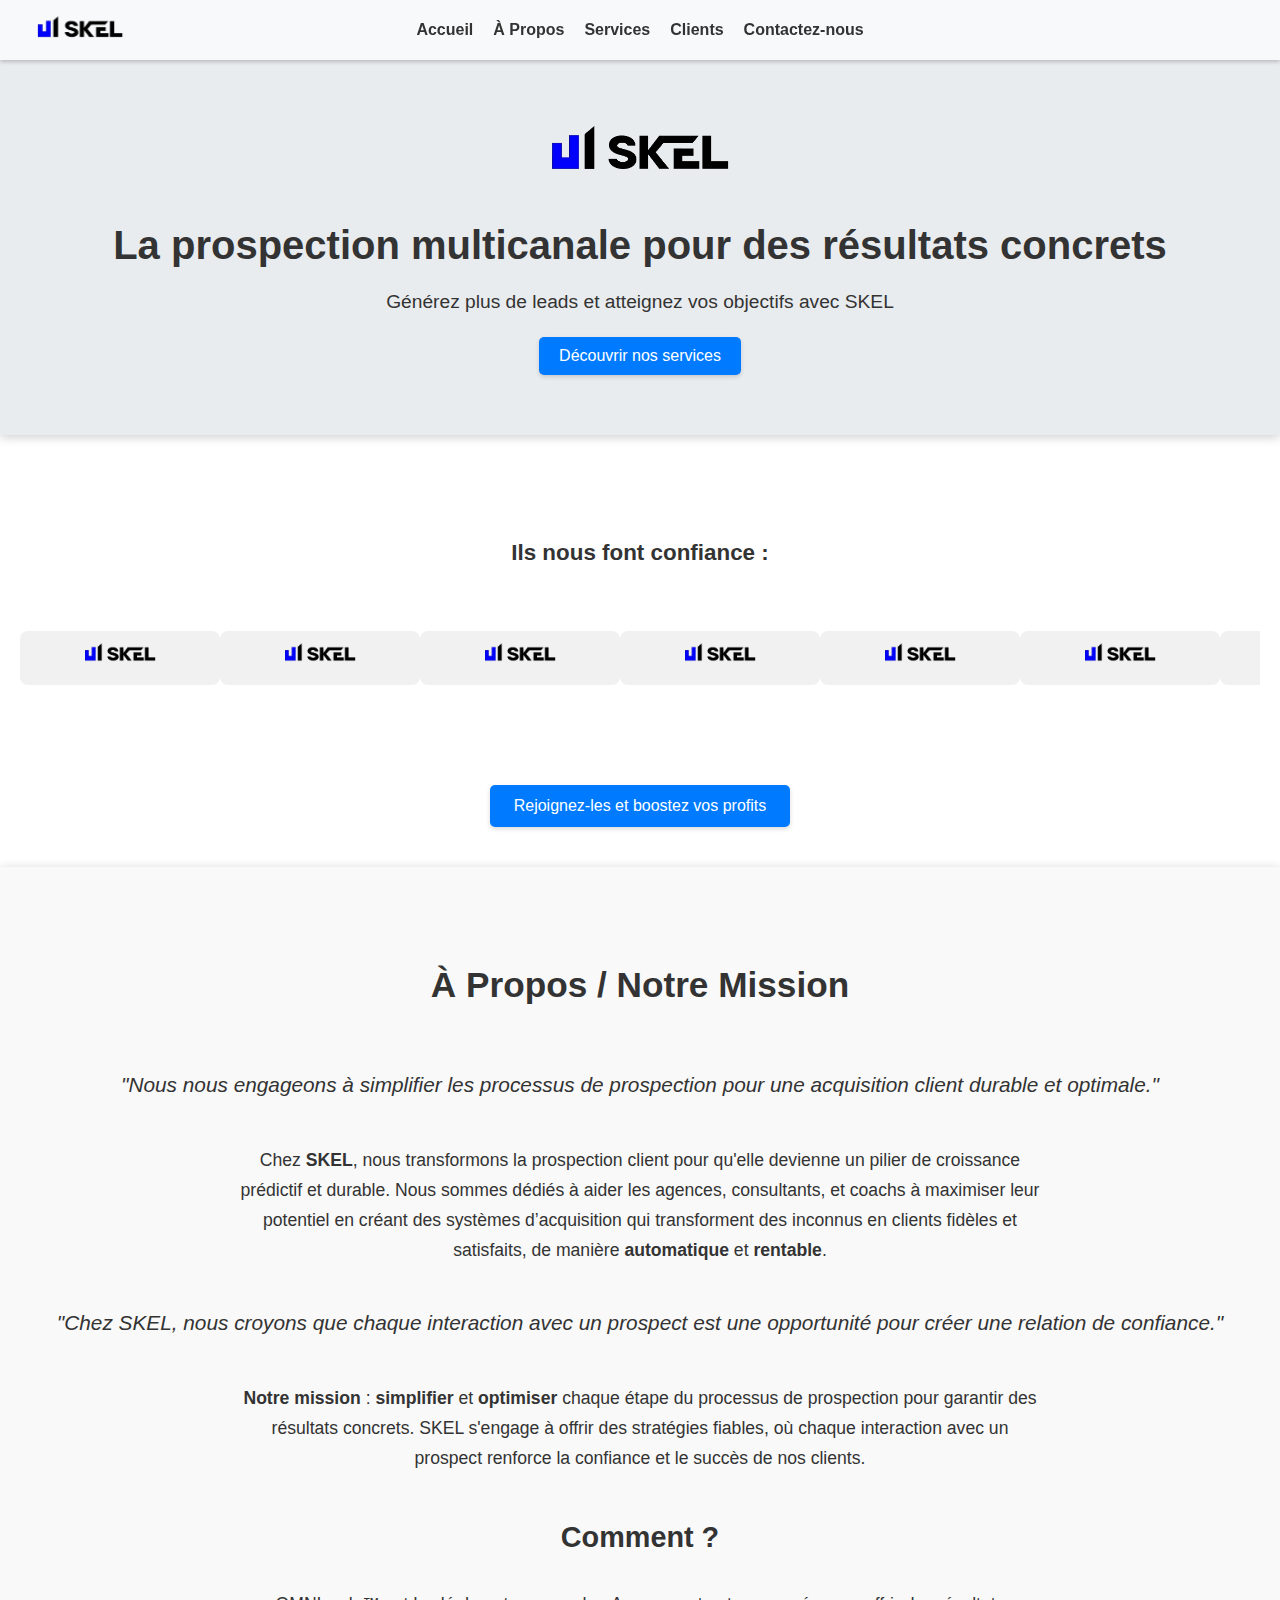
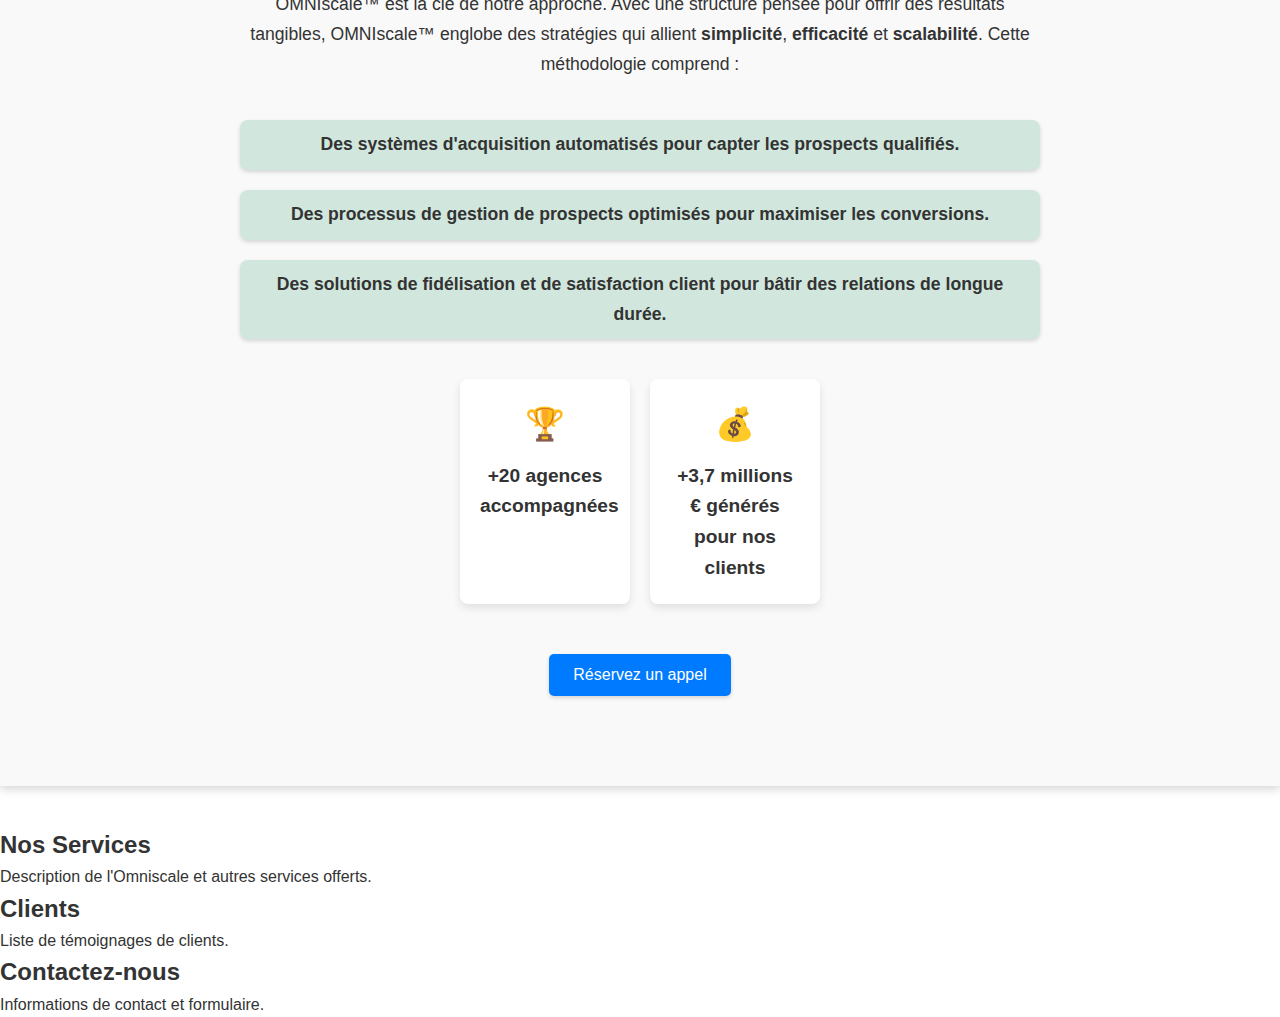
==== commit e3668504: "Update index.html" ====
--- a/index.html
+++ b/index.html
@@ -36,23 +36,23 @@
     <h2>Ils nous font confiance :</h2>
     <div class="trusted-carousel">
         <div class="slide-track">
-            <div class="slide"><img src="assets/ScaleLogo.png" alt="Logo SKEL"></div>
-            <div class="slide"><img src="assets/ScaleLogo.png" alt="Logo SKEL"></div>
-            <div class="slide"><img src="assets/ScaleLogo.png" alt="Logo SKEL"></div>
-            <div class="slide"><img src="assets/ScaleLogo.png" alt="Logo SKEL"></div>
-            <div class="slide"><img src="assets/ScaleLogo.png" alt="Logo SKEL"></div>
+            <div class="slide"><img src="assets/skel_logo.png" alt="Logo SKEL"></div>
+            <div class="slide"><img src="assets/skel_logo.png" alt="Logo SKEL"></div>
+            <div class="slide"><img src="assets/skel_logo.png" alt="Logo SKEL"></div>
+            <div class="slide"><img src="assets/skel_logo.png" alt="Logo SKEL"></div>
+            <div class="slide"><img src="assets/skel_logo.png" alt="Logo SKEL"></div>
             <!-- Duplicata pour le défilement en boucle -->
-            <div class="slide"><img src="assets/ScaleLogo.png" alt="Logo SKEL"></div>
-            <div class="slide"><img src="assets/ScaleLogo.png" alt="Logo SKEL"></div>
-            <div class="slide"><img src="assets/ScaleLogo.png" alt="Logo SKEL"></div>
-            <div class="slide"><img src="assets/ScaleLogo.png" alt="Logo SKEL"></div>
-            <div class="slide"><img src="assets/ScaleLogo.png" alt="Logo SKEL"></div>
+            <div class="slide"><img src="assets/skel_logo.png" alt="Logo SKEL"></div>
+            <div class="slide"><img src="assets/skel_logo.png" alt="Logo SKEL"></div>
+            <div class="slide"><img src="assets/skel_logo.png" alt="Logo SKEL"></div>
+            <div class="slide"><img src="assets/skel_logo.png" alt="Logo SKEL"></div>
+            <div class="slide"><img src="assets/skel_logo.png" alt="Logo SKEL"></div>
             <!-- Duplicata pour le défilement en boucle -->
-            <div class="slide"><img src="assets/ScaleLogo.png" alt="Logo SKEL"></div>
-            <div class="slide"><img src="assets/ScaleLogo.png" alt="Logo SKEL"></div>
-            <div class="slide"><img src="assets/ScaleLogo.png" alt="Logo SKEL"></div>
-            <div class="slide"><img src="assets/ScaleLogo.png" alt="Logo SKEL"></div>
-            <div class="slide"><img src="assets/ScaleLogo.png" alt="Logo SKEL"></div>
+            <div class="slide"><img src="assets/skel_logo.png" alt="Logo SKEL"></div>
+            <div class="slide"><img src="assets/skel_logo.png" alt="Logo SKEL"></div>
+            <div class="slide"><img src="assets/skel_logo.png" alt="Logo SKEL"></div>
+            <div class="slide"><img src="assets/skel_logo.png" alt="Logo SKEL"></div>
+            <div class="slide"><img src="assets/skel_logo.png" alt="Logo SKEL"></div>
         </div>
     </div>
 </section>
--- a/assets/styles.css
+++ b/assets/styles.css
@@ -147,6 +147,11 @@
     width: calc(200px * 10); /* Ajustez 200px pour correspondre à la largeur de chaque logo, et multipliez par le nombre total d'éléments (y compris les duplicatas) */
 }
 
+.trusted-carousel .slide img {
+    width: 100px; /* Ajustez la largeur selon vos besoins */
+    height: auto; /* Maintient les proportions de l'image */
+}
+
 .trusted-carousel .slide {
     flex: 0 0 200px; /* Ajustez pour correspondre à la largeur de chaque logo */
     padding: 10px;
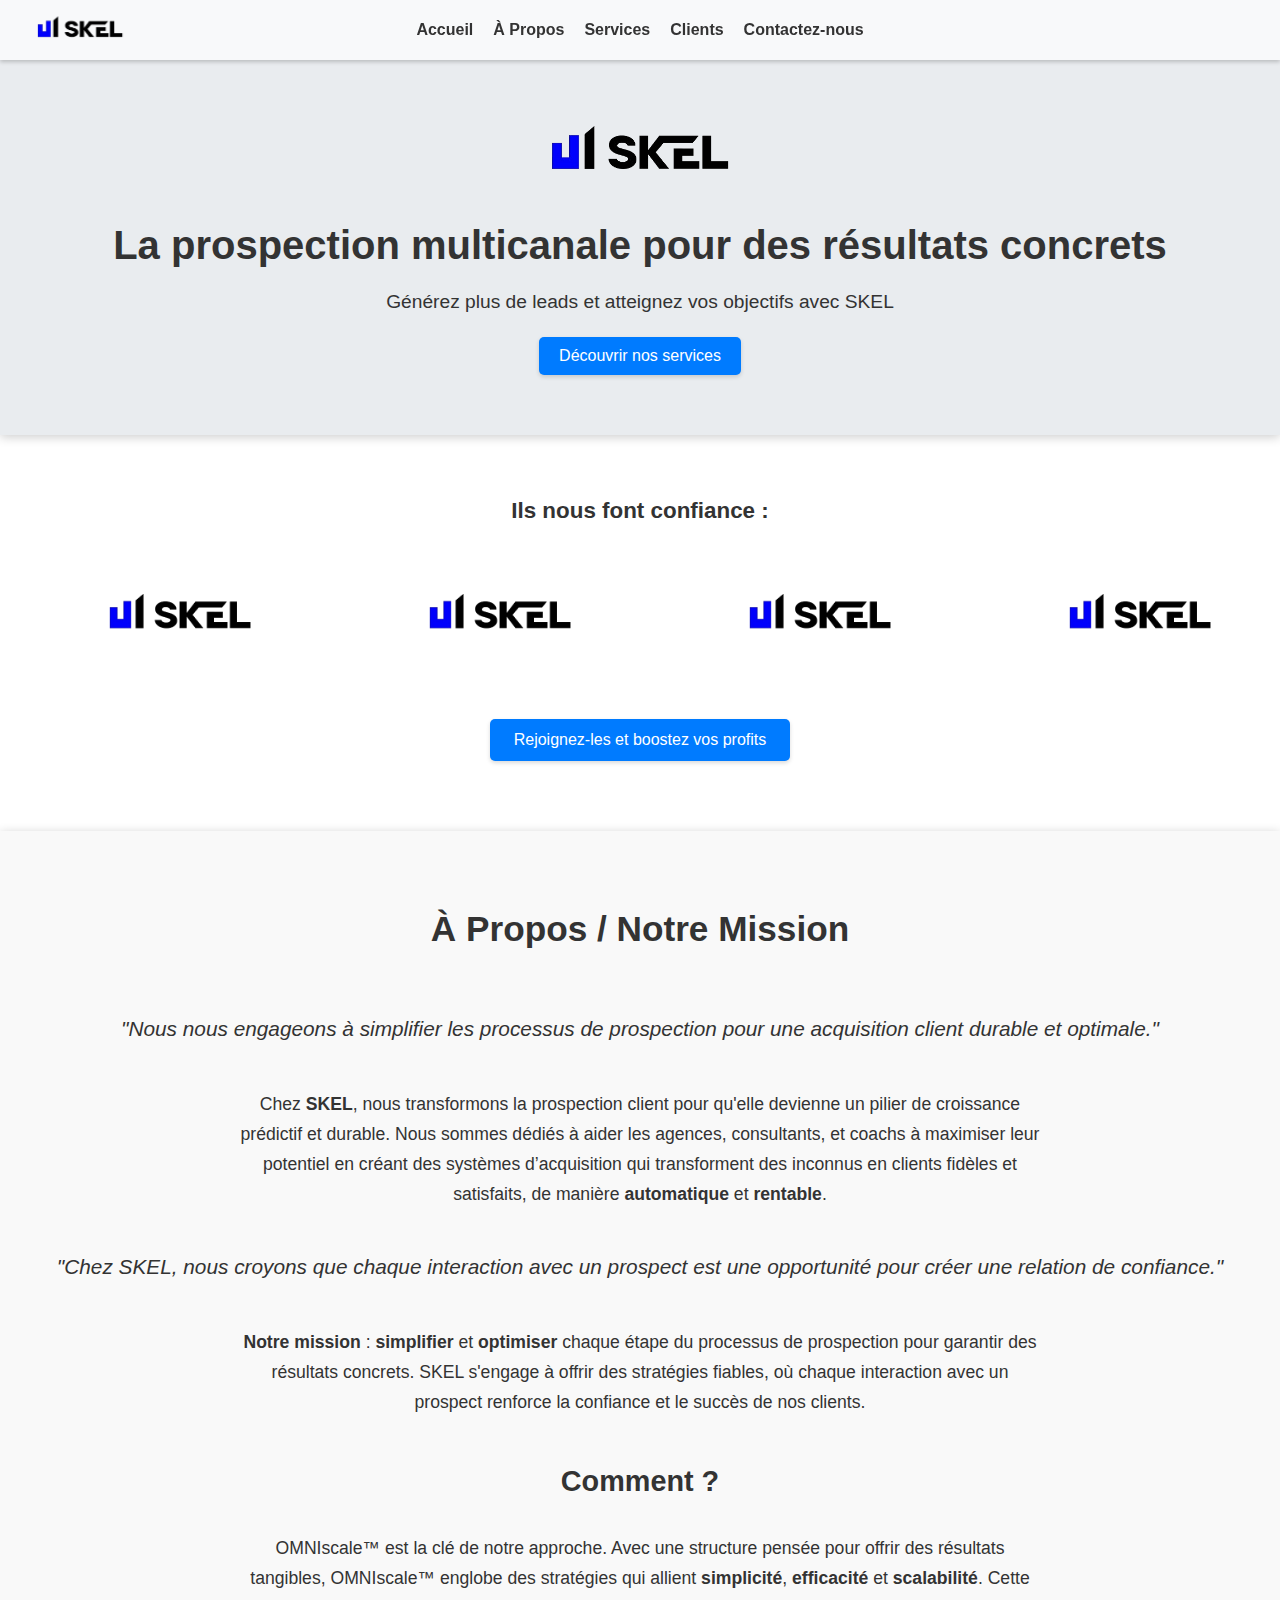
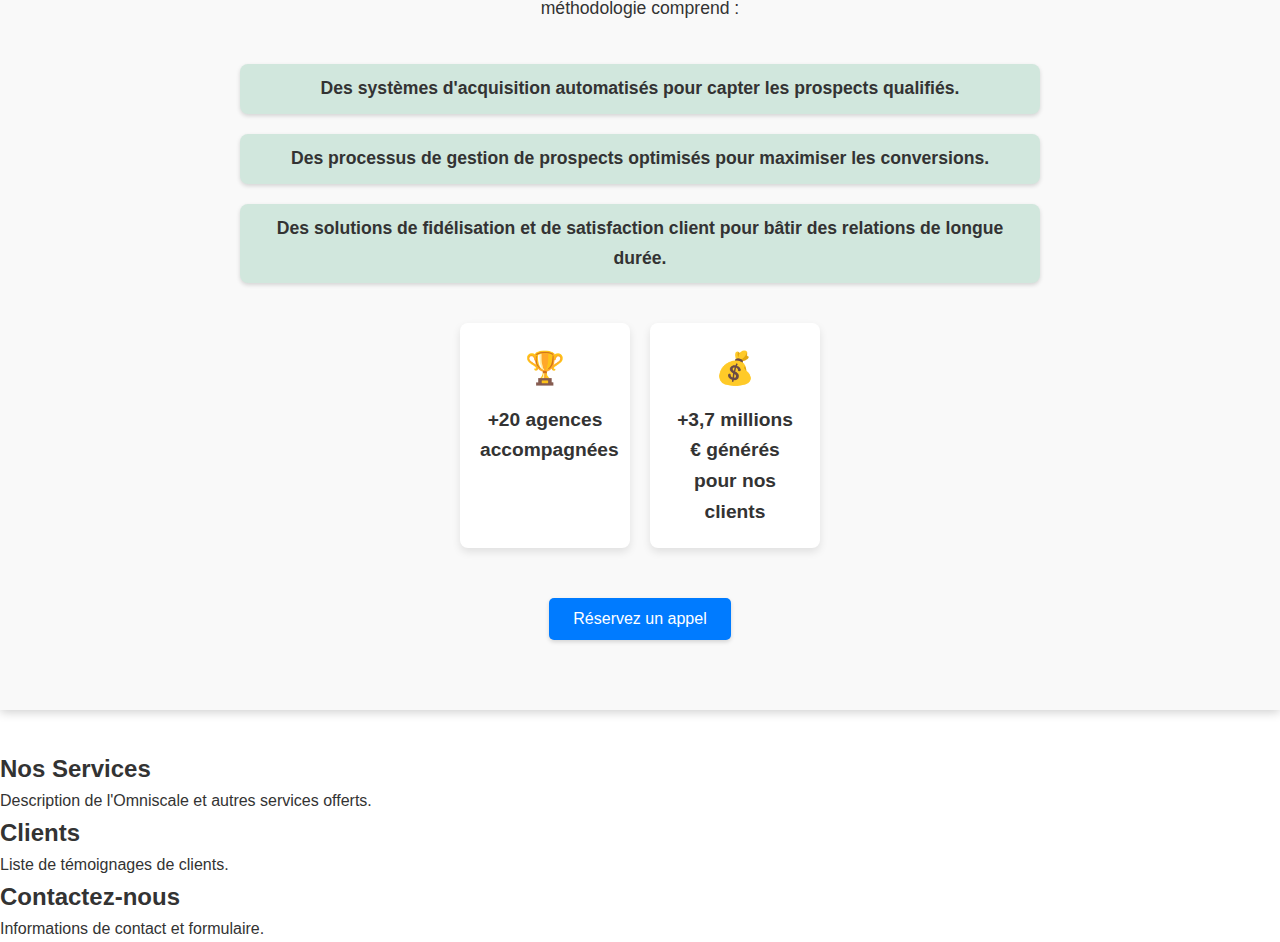
==== commit 259bc419: "Update index.html" ====
--- a/index.html
+++ b/index.html
@@ -57,7 +57,7 @@
     </div>
 </section>
 
-<section id="cta">
+<section id="cta" class="hidden">
     <button onclick="window.location.href='#contact'">Rejoignez-les et boostez vos profits</button>
 </section>
 
--- a/assets/styles.css
+++ b/assets/styles.css
@@ -110,8 +110,8 @@
 }
 
 #trusted {
-    padding-top: 60px;
-    padding-bottom: 20px;
+    padding-top: 18px;
+    padding-bottom: 0px;
     padding-left: 20px;
     padding-right: 20px;
 }
@@ -119,7 +119,7 @@
 /* Section "Ils nous font confiance" */
 #trusted h2 {
     font-size: 1.4rem;
-    margin-bottom: 20px;
+    margin-bottom: 10px;
     text-align: center; /* Centre le texte */
 }
 
@@ -148,7 +148,7 @@
 }
 
 .trusted-carousel .slide img {
-    width: 100px; /* Ajustez la largeur selon vos besoins */
+    width: 200px; /* Ajustez la largeur selon vos besoins */
     height: auto; /* Maintient les proportions de l'image */
 }
 
@@ -157,26 +157,16 @@
     padding: 10px;
     text-align: center;
     font-weight: bold;
-    background-color: #f1f1f1;
+    background-color: transparent;
     border-radius: 8px;
-}
-
-.trusted-carousel span {
-    display: inline-block;
-        margin: 0 70px; /* Ajustez la valeur pour augmenter ou diminuer l'espacement */
-    font-size: 1.1rem;
-    font-weight: bold;
+    margin: 0 50px
 }
 
 /* Styles pour le CTA sous le carousel */
 #cta {
     text-align: center;
-    margin: 40px 0; /* Ajuste l'espacement au-dessus et en dessous du CTA */
-}
-
-#cta {
-    margin-top: 40px; /* Distance entre le carousel et le CTA */
-    margin-bottom: 40px; /* Distance entre le CTA et la section À propos */
+    margin-top: 20px; /* Distance entre le carousel et le CTA */
+    margin-bottom: 70px; /* Distance entre le CTA et la section À propos */
 }
 
 #cta button {
@@ -197,7 +187,7 @@
 
 /* Section À propos */
 #apropos {
-    padding: 90px 20px;
+    padding: 70px 20px;
     text-align: center;
     background-color: #f9f9f9;
     box-shadow: 0 2px 10px rgba(0, 0, 0, 0.2);
